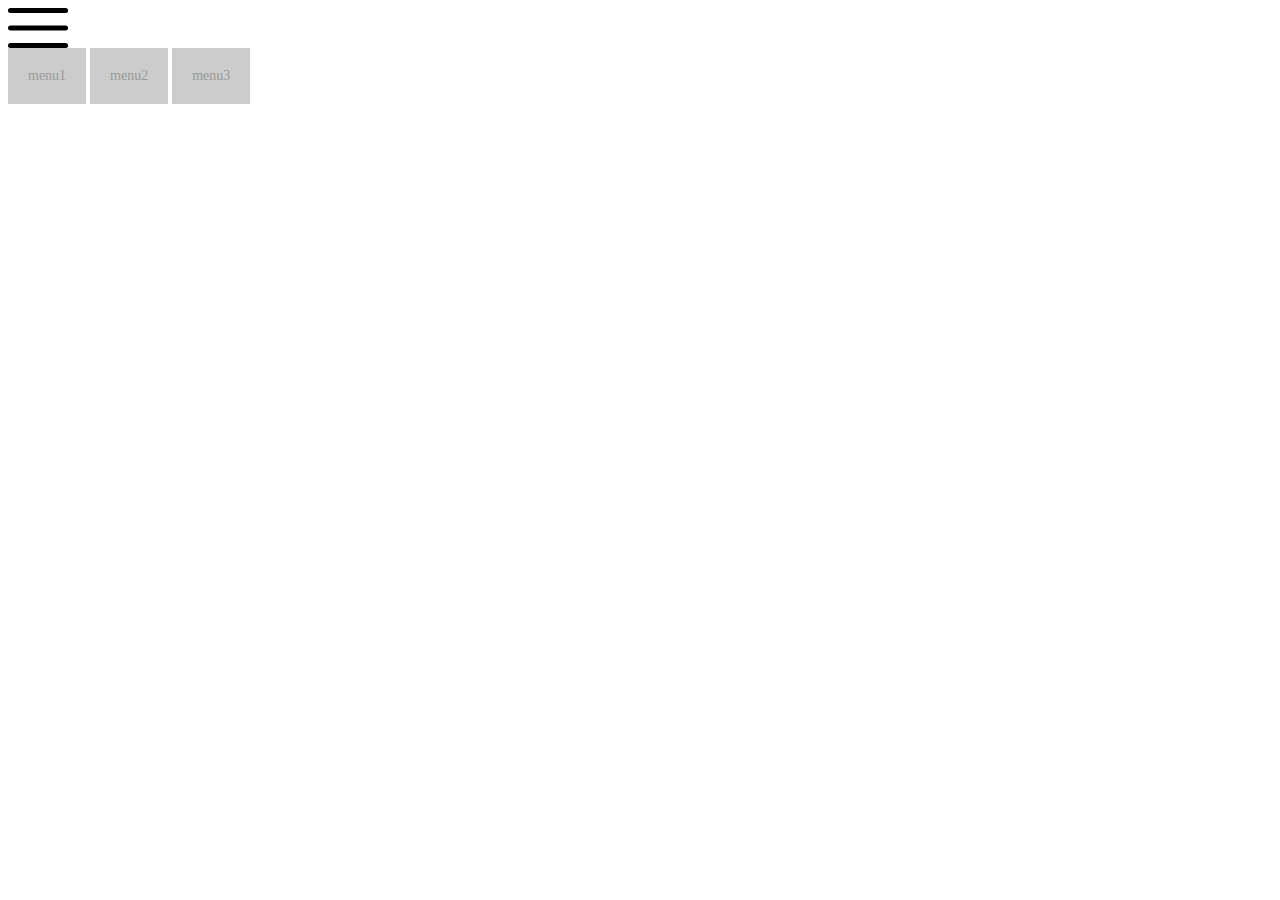
==== mindpalace.html @ ccf83e37 "mindpalace structure" ====
<!DOCTYPE html>
<html>
    <head>
        <meta charset="utf-8">
        <meta name="viewport" content="width=device-width">
        <title>replit</title>
        <link href="mindpalace.css" rel="stylesheet" type="text/css" />
    </head>
    <body>
        <input type="checkbox" id="menuicon">
        <label for="menuicon">
            <span></span>
            <span></span>
            <span></span>
        </label>
        <div class="sidebar"></div>
        <div class="tab_content">
            <input type="radio" name="tabmenu" id="tab01">
            <label for="tab01">menu1</label>
            <input type="radio" name="tabmenu" id="tab02">
            <label for="tab02">menu2</label>
            <input type="radio" name="tabmenu" id="tab03">
            <label for="tab03">menu3</label>

            <!--menu contents-->
            <div class="conbox con1">menu contents1</div>
            <div class="conbox con2">menu contents2</div>
            <div class="conbox con3">menu contents3</div>
        </div>

    </body>

</html>
---- mindpalace.css ----
/* checkbox - not checked */
input[id="menuicon"]{
    display: none;
}
input[id="menuicon"] + label {
    display: block;
    width:60px;
    height:40px;
    position:relative;
    cursor: pointer;
}
input[id="menuicon"] + label span {
    display: block;
    width: 100%;
    height:5px;
    border-radius: 30px;
    background: #000;
    position: absolute;
    transition: all .35s;
}
input[id="menuicon"] + label span:nth-child(1){
    top:0;
}
input[id="menuicon"] + label span:nth-child(2) {
    top:50%;
    transform: translateY(-50%);
}
input[id="menuicon"] + label span:nth-child(3) {
    bottom:0;
}

/* checkbox - checked: shape and location */
input[id="menuicon"]:checked + label span:nth-child(1){
    top:50%;
    transform: translateY(-50%) rotate(45deg);
}
input[id="menuicon"]:checked + label span:nth-child(2) {
    opacity: 0;
}
input[id="menuicon"]:checked + label span:nth-child(3) {
    bottom:50%;
    transform: translateY(50%) rotate(-45deg);
}
input[id="menuicon"]:checked + label {
    z-index: 2; /* to place checkbox beyond sidebar */

}

/* sidebar */
div[class="sidebar"] {
    width: 300px;
    height: 100%;
    background: #222;
    position: fixed;
    top:0;
    left: -300px;
    z-index:1;
    transition:all .35s;
}
input[id="menuicon"]:checked + label + div {
    left:0;
}

/*menu contents*/
input[type="radio"]{display: none;}
input[type="radio"] + label {
    display: inline-block;
    padding:20px;
    background:#ccc;
    color:#999;
    font-size: 14px;
    cursor: pointer;
}
input[type="radio"]:checked + label{background:#aaa;color:#000}

.conbox {
    width:500px;
    height: 600px;
    background: #aaa;
    margin: 0 auto;
    display: none;
}

input[id="tab01"]:checked ~ .con1 {display: block;}
input[id="tab02"]:checked ~ .con2 {display: block;}
input[id="tab03"]:checked ~ .con3 {display: block;}
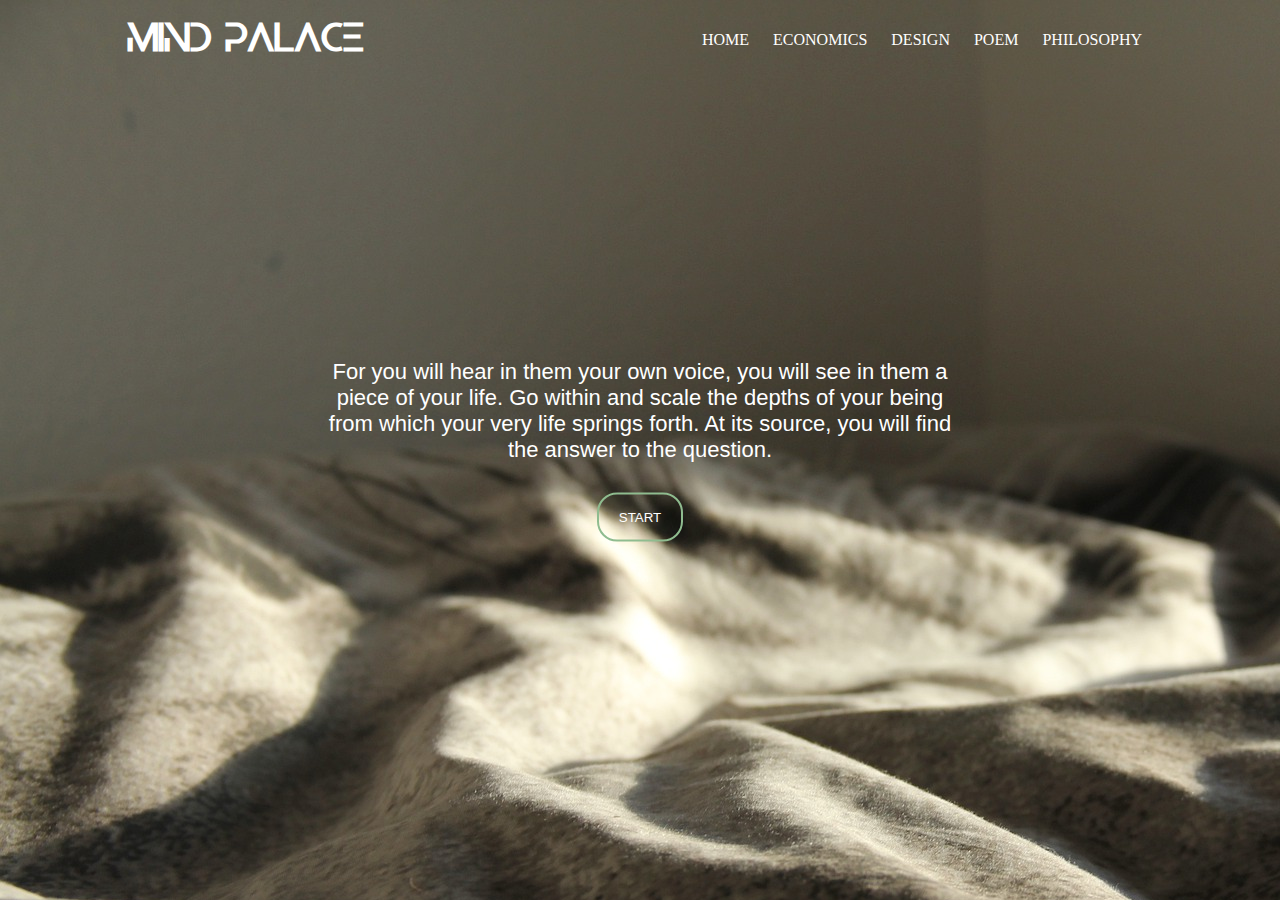
==== commit 6e699ea3: "Update first page" ====
--- a/mindpalace.html
+++ b/mindpalace.html
@@ -4,29 +4,32 @@
         <meta charset="utf-8">
         <meta name="viewport" content="width=device-width">
         <title>replit</title>
-        <link href="mindpalace.css" rel="stylesheet" type="text/css" />
+        <link href="mindpalace.css" rel="stylesheet">
     </head>
     <body>
-        <input type="checkbox" id="menuicon">
-        <label for="menuicon">
-            <span></span>
-            <span></span>
-            <span></span>
-        </label>
-        <div class="sidebar"></div>
-        <div class="tab_content">
-            <input type="radio" name="tabmenu" id="tab01">
-            <label for="tab01">menu1</label>
-            <input type="radio" name="tabmenu" id="tab02">
-            <label for="tab02">menu2</label>
-            <input type="radio" name="tabmenu" id="tab03">
-            <label for="tab03">menu3</label>
+        <div class="container">
+            <div class="header">
+                <h1><a href="#">MIND PALACE</a></h1>
+                <div class="nav">
+                    <ul>
+                        <li><a href="#">HOME</a></li>
+                        <li><a href="#">ECONOMICS</a></li>
+                        <li><a href="#">DESIGN</a></li>
+                        <li><a href="#">POEM</a></li>
+                        <li><a href="#">PHILOSOPHY</a>
+                    </ul>
+                </div>
+            </div>
+            <div class="hero">
+                <!--<h2>SINKING INTO MY OWN WORLD</h2>-->
+                <p>For you will hear in them your own voice, you will see in them a piece of your life. 
+                    Go within and scale the depths of your being from which your very life springs forth.
+                    At its source, you will find the answer to the question.</p>
+                <button>START</button>
+            </div>
+        </div>
 
-            <!--menu contents-->
-            <div class="conbox con1">menu contents1</div>
-            <div class="conbox con2">menu contents2</div>
-            <div class="conbox con3">menu contents3</div>
-        </div>
+       
 
     </body>
 
--- a/mindpalace.css
+++ b/mindpalace.css
@@ -1,86 +1,81 @@
-/* checkbox - not checked */
-input[id="menuicon"]{
-    display: none;
-}
-input[id="menuicon"] + label {
-    display: block;
-    width:60px;
-    height:40px;
-    position:relative;
-    cursor: pointer;
-}
-input[id="menuicon"] + label span {
-    display: block;
-    width: 100%;
-    height:5px;
-    border-radius: 30px;
-    background: #000;
-    position: absolute;
-    transition: all .35s;
-}
-input[id="menuicon"] + label span:nth-child(1){
-    top:0;
-}
-input[id="menuicon"] + label span:nth-child(2) {
-    top:50%;
-    transform: translateY(-50%);
-}
-input[id="menuicon"] + label span:nth-child(3) {
-    bottom:0;
+@font-face {
+    font-family: abster;
+    src: url(font/abster-webfont.woff) format('woff');
 }
 
-/* checkbox - checked: shape and location */
-input[id="menuicon"]:checked + label span:nth-child(1){
-    top:50%;
-    transform: translateY(-50%) rotate(45deg);
-}
-input[id="menuicon"]:checked + label span:nth-child(2) {
-    opacity: 0;
-}
-input[id="menuicon"]:checked + label span:nth-child(3) {
-    bottom:50%;
-    transform: translateY(50%) rotate(-45deg);
-}
-input[id="menuicon"]:checked + label {
-    z-index: 2; /* to place checkbox beyond sidebar */
-
+/* reset the format */
+*{
+    margin: 0;
+    padding: 0;
+    box-sizing: border-box;
 }
 
-/* sidebar */
-div[class="sidebar"] {
-    width: 300px;
-    height: 100%;
-    background: #222;
-    position: fixed;
-    top:0;
-    left: -300px;
-    z-index:1;
-    transition:all .35s;
+.container{
+    width: 100%;
+    height: 100vh;
+    background: /*linear-gradient(rgba(0,0,0,0.8), rgba(0,0,0,0.8)), */ url(images/blanket.jpg);
 }
-input[id="menuicon"]:checked + label + div {
-    left:0;
+.container .header{
+    width: 80%;
+    height: 80px;
+    margin: 0 auto;
+    display: flex;
+    justify-content: space-between;
+    align-items: center;
+}
+.container .header h1 a{
+    text-decoration: none;
+    color: white;
+    font-family: abster;
 }
 
-/*menu contents*/
-input[type="radio"]{display: none;}
-input[type="radio"] + label {
+/*inline-block : 가로로 정렬*/
+
+.container .nav ul li{
     display: inline-block;
-    padding:20px;
-    background:#ccc;
-    color:#999;
-    font-size: 14px;
-    cursor: pointer;
-}
-input[type="radio"]:checked + label{background:#aaa;color:#000}
-
-.conbox {
-    width:500px;
-    height: 600px;
-    background: #aaa;
-    margin: 0 auto;
-    display: none;
+    margin: 0 10px;
 }
 
-input[id="tab01"]:checked ~ .con1 {display: block;}
-input[id="tab02"]:checked ~ .con2 {display: block;}
-input[id="tab03"]:checked ~ .con3 {display: block;}
+.container .nav ul li a{
+    text-decoration: none;
+    color: white;
+}
+
+.container .nav ul li a:hover{
+    color: #1fdfdf;
+}
+
+.container .hero{
+    position: absolute;
+    left: 50%;
+    top: 50%;
+    transform: translate(-50%, -50%);
+    color: white;
+    text-align: center;
+    font-family: Verdana, Geneva, Tahoma, sans-serif;
+}
+
+/*.container .hero h2{
+    font-size: 45px;
+    margin-bottom: 20px;
+}*/
+
+.container p{
+    font-size: 22px;
+}
+
+.container .hero button{
+    background: none;
+    border: 2px solid darkseagreen;
+    color: white;
+    padding: 15px 20px;
+    border-radius: 20px;
+    margin-top: 30px;
+    outline: none;
+    cursor: pointer;
+    transition: all .4s; /* fill the color slowly*/
+}
+
+.container .hero button:hover{
+    background-color: darkslategray;
+}